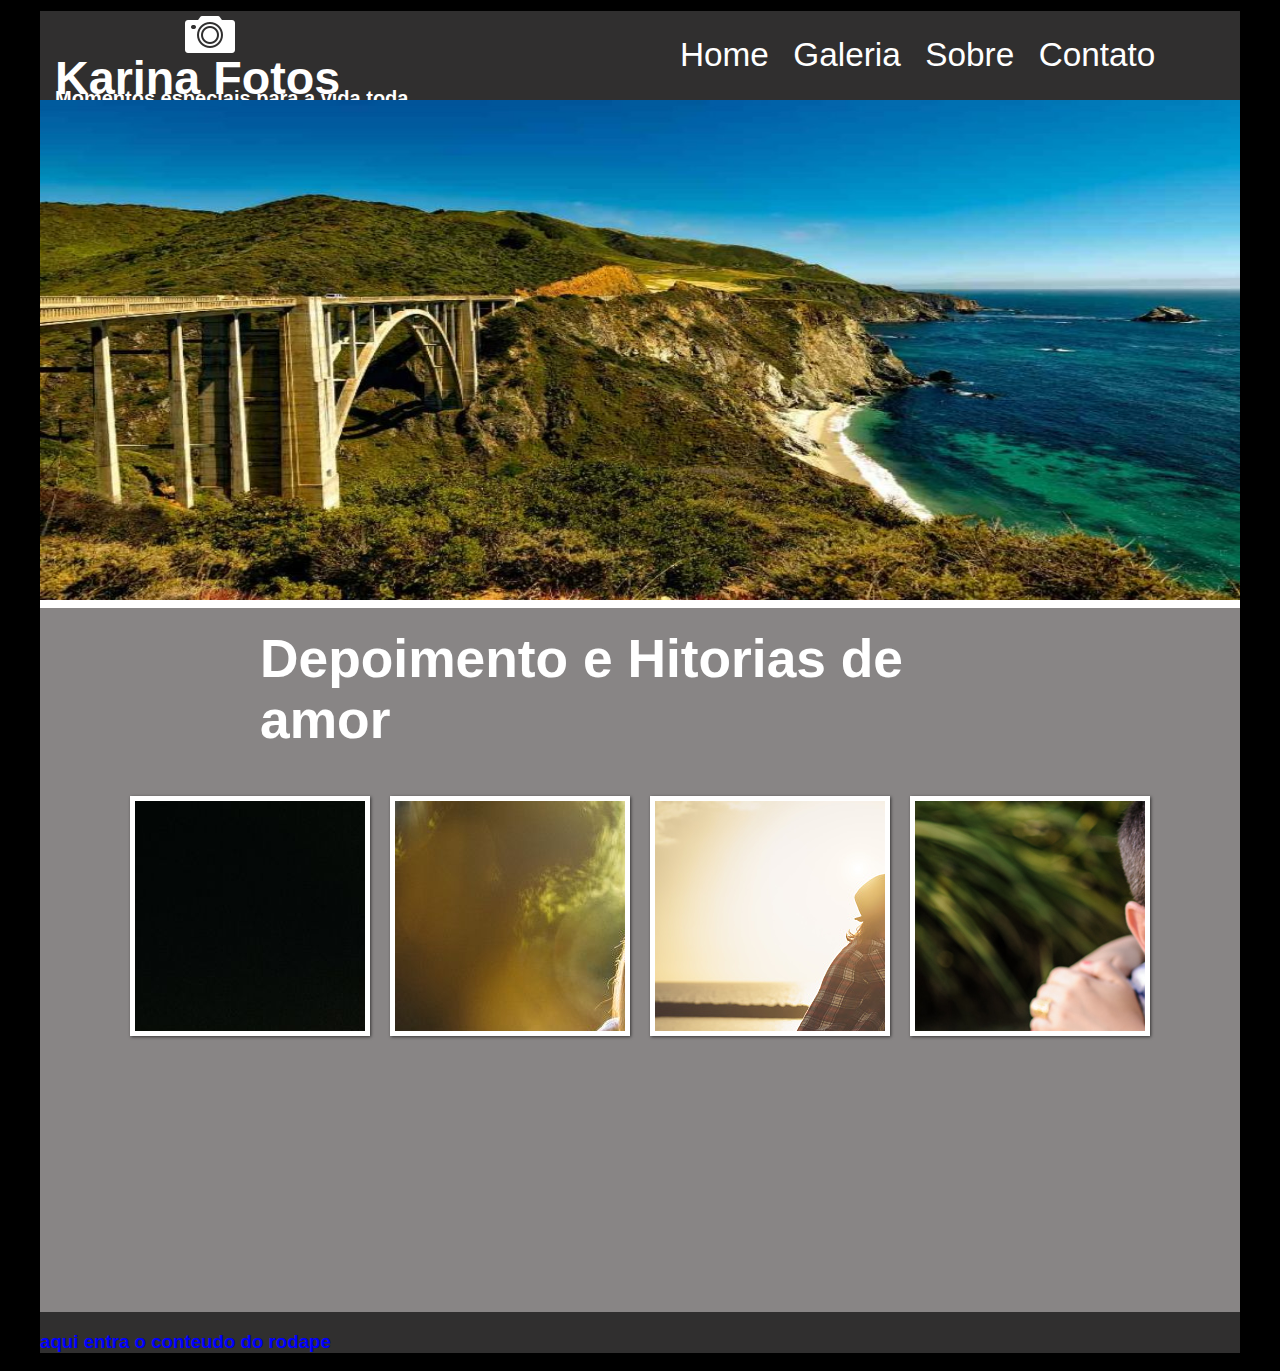
==== SITE/index.html @ 213f874e "mudanca 01/02/2023" ====
<!DOCTYPE html>
<html lang="pt-br">
<head>
    <meta charset="UTF-8">
    <meta http-equiv="X-UA-Compatible" content="IE=edge">
    <meta name="viewport" content="width=device-width, initial-scale=1.0">
    <link rel="shortcut icon" href="imagens/favicon.ico.png" type="image/x-icon">
    <title>Karina Fotos</title>
    <link rel="stylesheet" href="index.css">
</head>
<body>
    <div id="interface">
        <header id="cabecalho">
            <hgroup>
                <h1>Karina Fotos</h1>
                <h2>Momentos especiais para a vida toda</h2>
            </hgroup>
        <div id="menu">
            <nav>
                <ul class="menu1">
                    <li><a>Home</a></li>
                    <li><a>Galeria</a></li>
                    <li><a>Sobre</a></li>
                    <li><a>Contato</a></li>
                </ul>
            </nav>
        </div>
        </header>
        <div id="banner">
            <figure class="fotolegenda">
                <img src="imagens/ponte.jpg" alt="paisagem">
                <figcaption>
                    <h1>Conheça  o nosso trabalho</h1>
                </figcaption>
            </figure>
        </div>
        <div id="conteudos">
            <h1>Depoimento e Hitorias de amor</h1>
            <ul id="depoimentos">
                <li id="foto1"><span>Casal 1</span></li>
                <li id="foto2"><span>Casal 2</span></li>
                <li id="foto3"><span>Casal 3</span></li>
                <li id="foto4"><span>Casal 4</span></li>
            </ul>
        </div>

        <footer id="rodape">
            <h3>aqui entra o conteudo do rodape</h3>
        </footer>    
    </div>
</body>
</html>
---- SITE/index.css ----
@charset "utf-8";
body {
/*estilo de fontes*/

    font-family: 'Lucida Sans', 'Lucida Sans Regular', 'Lucida Grande', 'Lucida Sans Unicode', Geneva, Verdana, sans-serif;
    background-color: black;
    color: blue;
}

/*CONFIGURACAO DA INTERFACE*/
div#interface {

    width: 1200px;
    margin: -20px auto 10px auto;
    background-color: rgba(158, 155, 155, 0.3);
    box-shadow: 0px 0px 10px rgb(0, 0, 0);

}

/*CONFIGURACAO DO CABEÇALHO*/
header#cabecalho {
    background: url(../SITE/imagens/camera\ branca.png);
    background-repeat: no-repeat;
    background-position-x: 145px;
    margin: 0px;

}

header#cabecalho h1 {
    color: white;
    font-size: 35pt;
    font-family: 'segoe script', sans-serif;
    padding-top: 40px;
    margin-left: 15px;
}
header#cabecalho h2 {
    color: white;
    font-size: 15pt;
    font-family: 'papyrus', sans-serif;
    margin-top: -50px;
    margin-left: 15px;
}

/*CONFIGURACAO DOS MENUS*/

.menu1 {
    list-style: none;
    margin: 0px;
    margin-left: 580px;
    margin-top: -90px;
}

.menu1 li {
    position: relative;
    display: inline-block;
}

.menu1 li a {
    color: white;
    text-decoration: none;
    display: block;
    margin-left: 20px;
    font-family: 'papyrus', sans-serif;
    font-size: 25pt;
}

.menu1 li a:hover {
    text-decoration: underline;
    color: blue;
}

/* CONFIGURACAO DA DIV BANNER */

div#banner {
    margin: 0%;
    height: 510px;
    border-bottom: 8px solid white;
}

/* CONFGIRACAO DA FOTO DE BANNER */

figure.fotolegenda {
    position: relative;
}

figure.fotolegenda img {
    width: 1200px;
    height: 500px;
    margin-left: -40px;
    margin-top: 10px;
}

figure.fotolegenda figcaption {
    opacity: 0;
    position: absolute;
    top: 0px;
    background-color: rgba(0, 0, 0, 0.4);
    color: white;
    width: 1200px;
    height: 500px;
    margin-top: 10px;
    margin-left: -40px;
    padding: 10px;
    box-sizing: border-box;
    transition: opacity 1s;
    text-align: center;
    font-size: 30pt;
    padding-top: 150px;
}

figure.fotolegenda:hover figcaption {
    opacity: 1;
}

/* CONFIGURACAO DA DIV CONTEUDOS */

div#conteudos {
    color: white;
    font-family: 'papyrus', sans-serif;
    background-color: rgb(136, 133, 133);
    padding: 250px;

}

div#conteudos h1 {
    font-size: 40pt;
    margin-top: -230px;
    margin-left: -30px;
}
/* CONFIGURACAO DO ALBUM DE DEPOIMENTOS */

ul#depoimentos {
    width: 1100px;
    margin-left: -210px;
    overflow: hidden;
    list-style: none;
}

ul#depoimentos li {
    float: left;
    width: 230px;
    height: 230px;
    margin: 10px;
    border: 5px solid white;
    background-color: white;
    box-shadow: 1px 1px 3px rgba(0, 0, 0, 0.6);
}

ul#depoimentos li span {
    opacity: 0;
    transition: opacity 1s;
    background-color: rgba(0, 0, 0, 0.4);
    text-align: center;
    margin-left: 80px;
    margin-top: 80px;
}
ul#depoimentos li:hover span {
    opacity: 1;
}

ul#depoimentos li#foto1 {
    background: url(../SITE/imagens/casal1.jpg) no-repeat;

}

ul#depoimentos li#foto2 {
    background: url(../SITE/imagens/casal2.jpg) no-repeat;

}

ul#depoimentos li#foto3 {
    background: url(../SITE/imagens/casal3.jpg) no-repeat;
}

ul#depoimentos li#foto4 {
    background: url(../SITE/imagens/casal4.jpg) no-repeat;
}
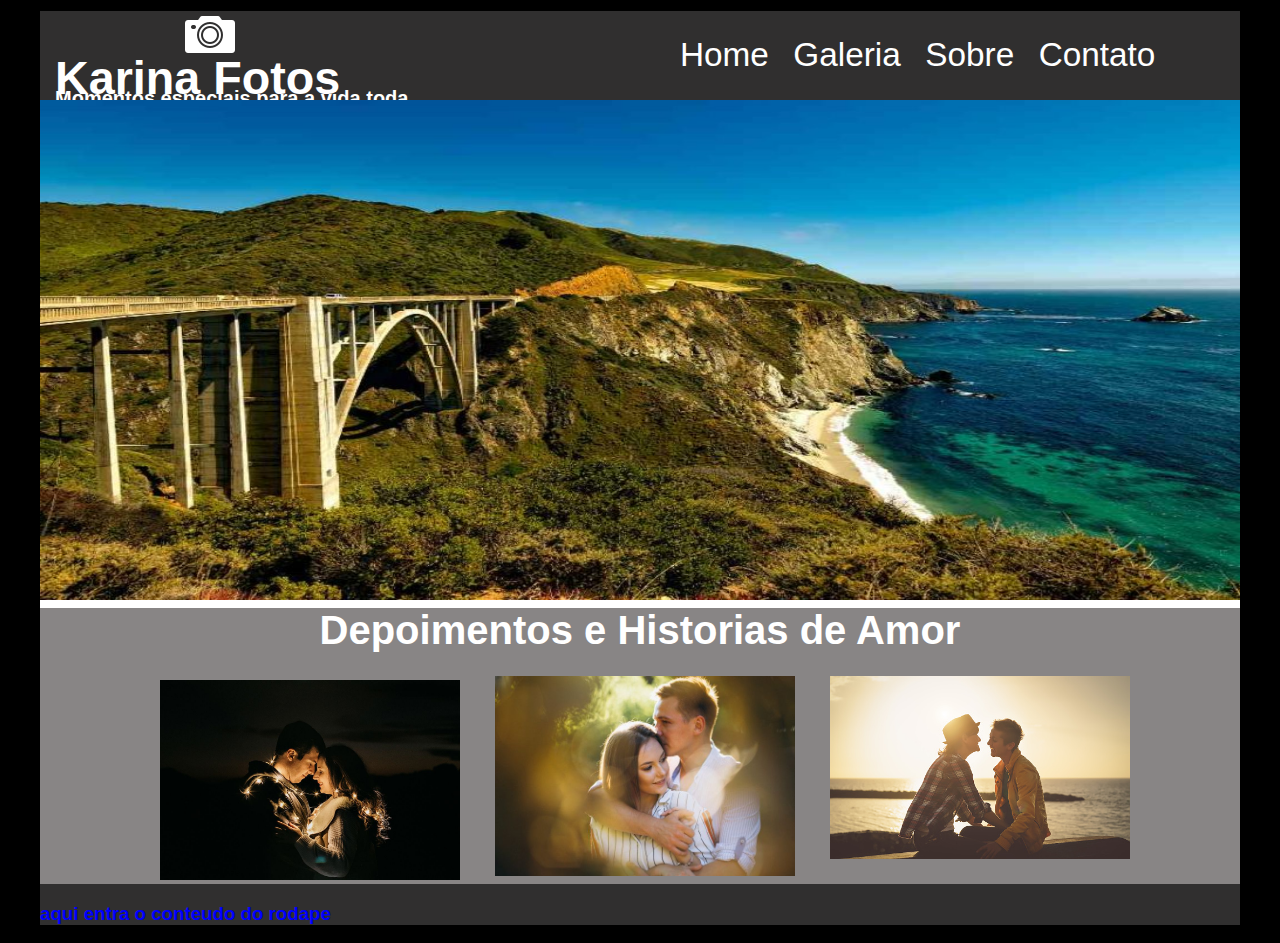
==== commit 7d8ae3b9: "mudanca nova" ====
--- a/SITE/index.html
+++ b/SITE/index.html
@@ -35,13 +35,27 @@
             </figure>
         </div>
         <div id="conteudos">
-            <h1>Depoimento e Hitorias de amor</h1>
-            <ul id="depoimentos">
-                <li id="foto1"><span>Casal 1</span></li>
-                <li id="foto2"><span>Casal 2</span></li>
-                <li id="foto3"><span>Casal 3</span></li>
-                <li id="foto4"><span>Casal 4</span></li>
-            </ul>
+            <div id="depoimentos">
+                <h1>Depoimentos e Historias de Amor</h1>
+                <figure class="casal1">
+                    <img src="imagens/casal1.jpg" alt="casais">
+                    <figcaption>
+                        <h3>Maria e José</h3>
+                    </figcaption>
+                </figure>
+                <figure class="casal2">
+                    <img src="imagens/casal2.jpg" alt="casais">
+                    <figcaption>
+                        <h3>Pedro e Joana</h3>
+                    </figcaption>
+                </figure>
+                <figure class="casal3">
+                    <img src="imagens/casal3.jpg" alt="casais">
+                    <figcaption>
+                        <h3>Mario e Joaquina</h3>
+                    </figcaption>
+                </figure>
+            </div>
         </div>
 
         <footer id="rodape">
--- a/SITE/index.css
+++ b/SITE/index.css
@@ -118,61 +118,111 @@
     color: white;
     font-family: 'papyrus', sans-serif;
     background-color: rgb(136, 133, 133);
-    padding: 250px;
 
 }
 
 div#conteudos h1 {
-    font-size: 40pt;
-    margin-top: -230px;
-    margin-left: -30px;
+    text-align: center;
+    font-size: 30pt;
+    margin-top: 0;
 }
 /* CONFIGURACAO DO ALBUM DE DEPOIMENTOS */
-
-ul#depoimentos {
-    width: 1100px;
-    margin-left: -210px;
-    overflow: hidden;
-    list-style: none;
-}
-
-ul#depoimentos li {
-    float: left;
-    width: 230px;
-    height: 230px;
-    margin: 10px;
-    border: 5px solid white;
-    background-color: white;
-    box-shadow: 1px 1px 3px rgba(0, 0, 0, 0.6);
-}
-
-ul#depoimentos li span {
-    opacity: 0;
-    transition: opacity 1s;
-    background-color: rgba(0, 0, 0, 0.4);
-    text-align: center;
+/*casal1*/
+figure.casal1 {
+    position: relative;
+}
+
+figure.casal1 img {
+    width: 300px;
     margin-left: 80px;
-    margin-top: 80px;
-}
-ul#depoimentos li:hover span {
-    opacity: 1;
-}
-
-ul#depoimentos li#foto1 {
-    background: url(../SITE/imagens/casal1.jpg) no-repeat;
-
-}
-
-ul#depoimentos li#foto2 {
-    background: url(../SITE/imagens/casal2.jpg) no-repeat;
-
-}
-
-ul#depoimentos li#foto3 {
-    background: url(../SITE/imagens/casal3.jpg) no-repeat;
-}
-
-ul#depoimentos li#foto4 {
-    background: url(../SITE/imagens/casal4.jpg) no-repeat;
-}
-
+}
+
+figure.casal1 figcaption {
+    opacity: 0;
+    position: absolute;
+    top: 0px;
+    background-color: rgba(0, 0, 0, 0.4);
+    color: white;
+    width: 300px;
+    height: 200px;
+    margin-top: 0px;
+    margin-left: 80px;
+    padding: auto;
+    box-sizing: border-box;
+    transition: opacity 1s;
+    text-align: center;
+    font-size: 20pt;
+    padding-top: 50px;
+}
+
+figure.casal1:hover figcaption {
+    opacity: 1;
+}
+
+/*casal2*/
+
+figure.casal2 {
+    position: absolute;
+    margin-top: -224px;
+    margin-left: 455px;
+}
+
+figure.casal2 img {
+    width: 300px;
+}
+
+figure.casal2 figcaption {
+    opacity: 0;
+    position: absolute;
+    top: 0px;
+    background-color: rgba(0, 0, 0, 0.4);
+    color: white;
+    width: 300px;
+    height: 200px;
+    margin-top: 0px;
+    margin-left: 0px;
+    padding: auto;
+    box-sizing: border-box;
+    transition: opacity 1s;
+    text-align: center;
+    font-size: 20pt;
+    padding-top: 50px;
+}
+
+figure.casal2:hover figcaption {
+    opacity: 1;
+}
+
+/*casal3*/
+
+figure.casal3 {
+    position: absolute;
+    margin-top: -224px;
+    margin-left: 790px;
+}
+
+figure.casal3 img {
+    width: 300px;
+}
+
+figure.casal3 figcaption {
+    opacity: 0;
+    position: absolute;
+    top: 0px;
+    background-color: rgba(0, 0, 0, 0.4);
+    color: white;
+    width: 300px;
+    height: 200px;
+    margin-top: 0px;
+    margin-left: 0px;
+    padding: auto;
+    box-sizing: border-box;
+    transition: opacity 1s;
+    text-align: center;
+    font-size: 20pt;
+    padding-top: 50px;
+}
+
+figure.casal3:hover figcaption {
+    opacity: 1;
+}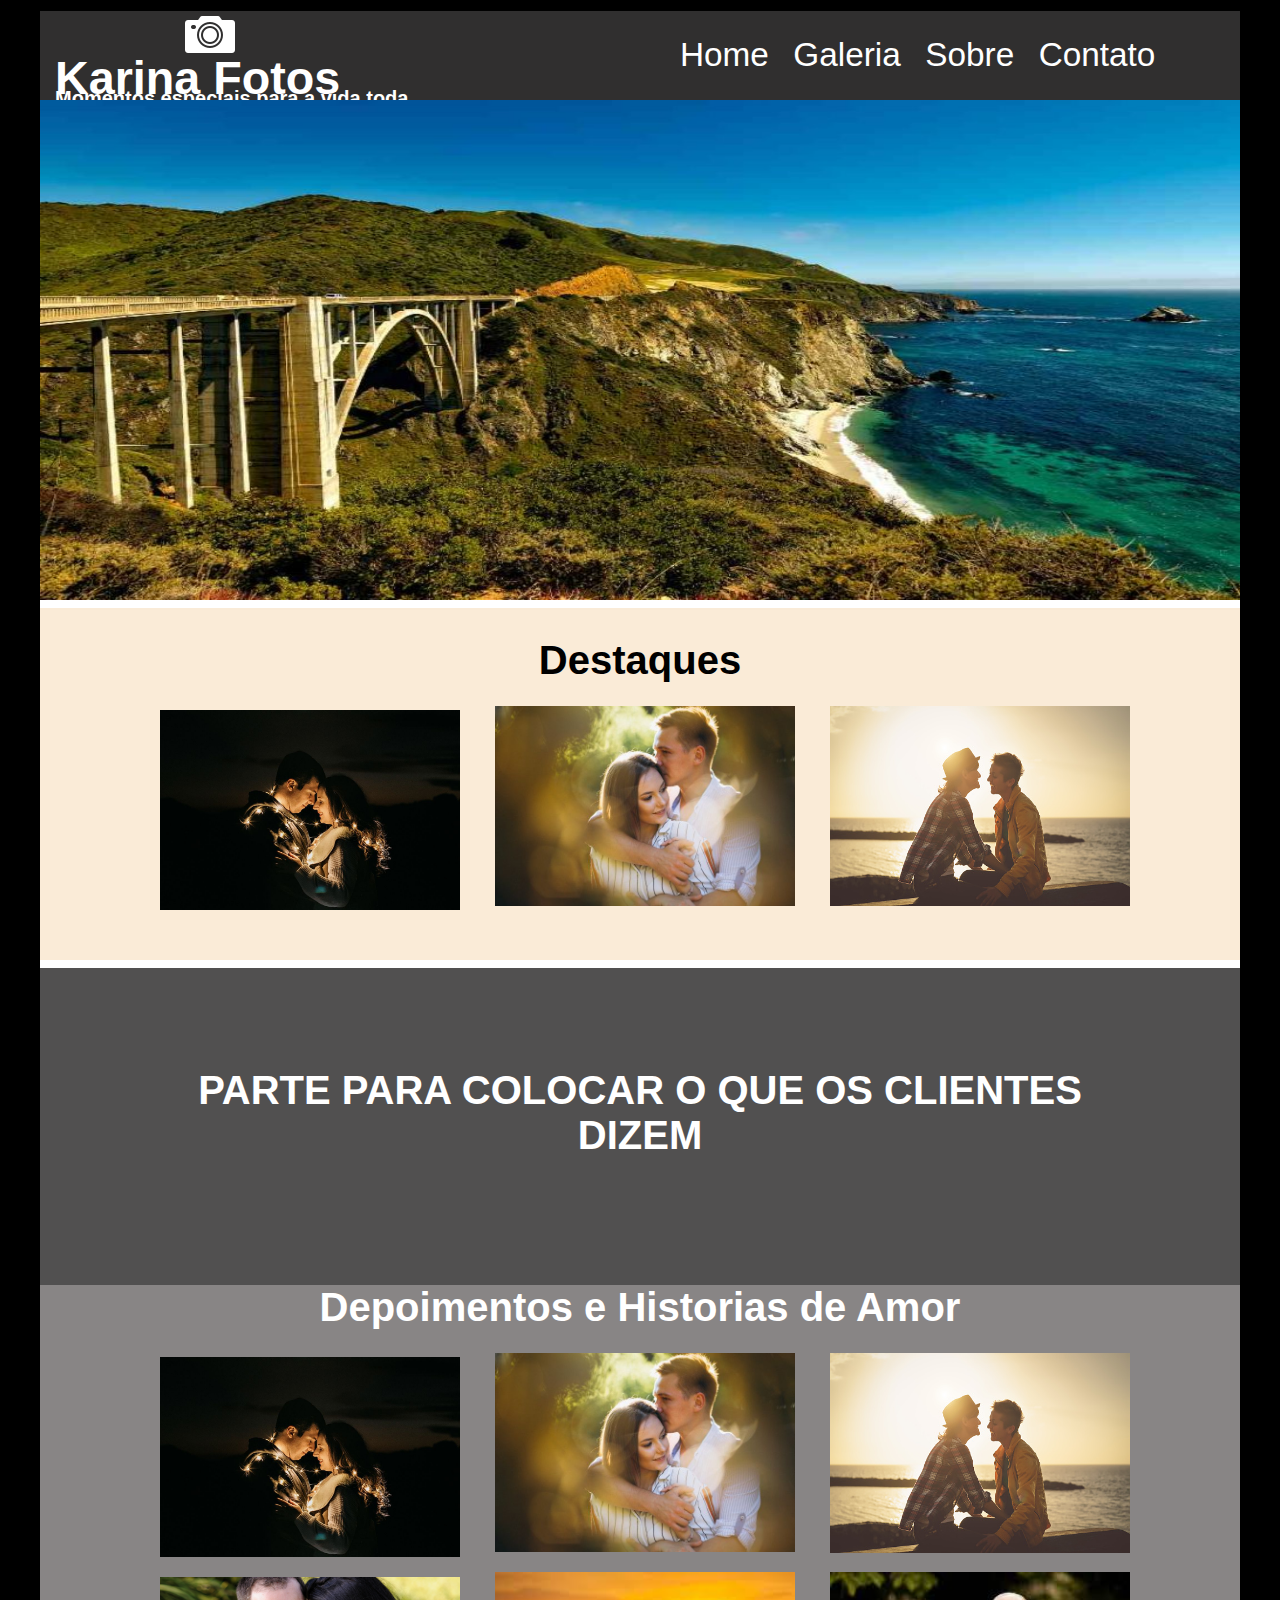
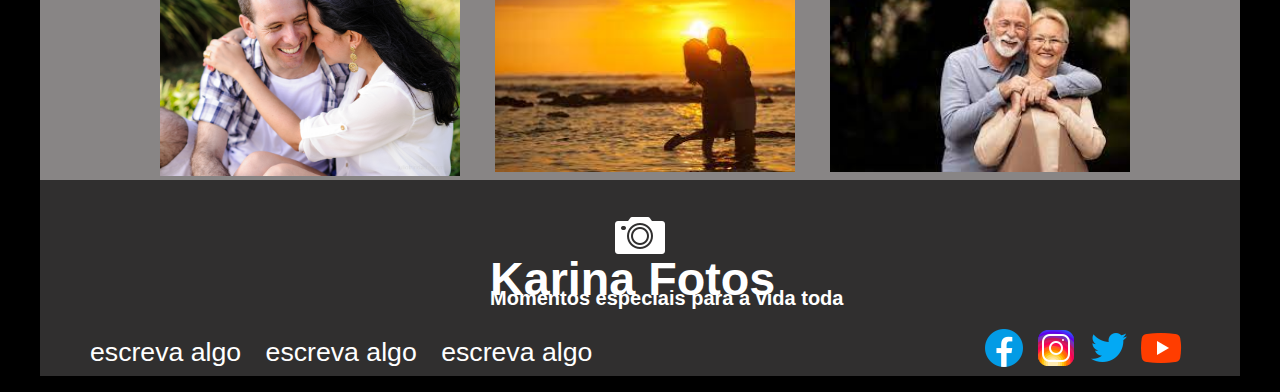
==== commit e2498270: "atualizacao 02/02/2023" ====
--- a/SITE/index.html
+++ b/SITE/index.html
@@ -35,12 +35,43 @@
             </figure>
         </div>
         <div id="conteudos">
+            <div id="destaques">
+                <h1>Destaques</h1>
+                <figure class="casal1">
+                    <img src="imagens/casal1.jpg" alt="casal1">
+                    <figcaption>
+                        <a href="casal1.html"><h3>Maria e José</h3></a>
+                    </figcaption>
+                </figure>
+                <figure class="casal2">
+                    <img src="imagens/casal2.jpg" alt="casais">
+                    <figcaption>
+                        <h3>Pedro e Joana</h3>
+                    </figcaption>
+                </figure>
+                <figure class="casal3">
+                    <img src="imagens/casal3.jpg" alt="casais">
+                    <figcaption>
+                        <h3>Mario e Joaquina</h3>
+                    </figcaption>
+            </div>
+            <div id="clientesfalam">
+
+
+
+                    <h1>PARTE PARA COLOCAR O QUE OS CLIENTES DIZEM</h1>
+
+
+
+
+
+            </div>
             <div id="depoimentos">
                 <h1>Depoimentos e Historias de Amor</h1>
                 <figure class="casal1">
-                    <img src="imagens/casal1.jpg" alt="casais">
+                    <img src="imagens/casal1.jpg" alt="casal1">
                     <figcaption>
-                        <h3>Maria e José</h3>
+                        <a href="casal1.html"><h3>Maria e José</h3></a>
                     </figcaption>
                 </figure>
                 <figure class="casal2">
@@ -55,12 +86,48 @@
                         <h3>Mario e Joaquina</h3>
                     </figcaption>
                 </figure>
+                <figure class="casal4">
+                    <img src="imagens/casal4.jpg" alt="casal1">
+                    <figcaption>
+                        <h3>Mariana e João</h3>
+                    </figcaption>
+                </figure>
+                <figure class="casal5">
+                    <img src="imagens/casal5.jpg" alt="casais">
+                    <figcaption>
+                        <h3>Adriana e Carlos</h3>
+                    </figcaption>
+                </figure>
+                <figure class="casal6">
+                    <img src="imagens/casal6.jpg" alt="casais">
+                    <figcaption>
+                        <h3>Antonio e Rosa</h3>
+                    </figcaption>
+                </figure>
             </div>
         </div>
-
-        <footer id="rodape">
-            <h3>aqui entra o conteudo do rodape</h3>
-        </footer>    
+        <div id="menurodape">
+            <nav id="navrodapé"></nav>
+                <footer id="rodapé">
+                    <hgroup>
+                        <h1>Karina Fotos</h1>
+                        <h2>Momentos especiais para a vida toda</h2>
+                    </hgroup>
+                    <ul id="rodapé1">
+                        <li><a href="#">escreva algo</a></li>
+                        <li><a href="#">escreva algo</a></li>
+                        <li><a href="#">escreva algo</a></li>
+                    </ul>
+                    <ul id="sociais">
+                        <a href="https://www.facebook.com/" target="_blank"><img id="face" src="imagens/facebook.png"  alt="facebook"></a>
+                        <a href="https://www.instagram.com/" target="_blank"><img src="imagens/instagram.png" alt="instagram"></a>
+                        <a href="https://www.twitter.com/" target="_blank"><img src="imagens/icons8-twitter-48.png" alt="twitter"></a>
+                        <a href="https://www.youtube.com/" target="_blank"><img src="imagens/youtube.png" alt="youtube"></a>
+                    </ul>
+        
+                </footer>
+            </nav>
+        </div>    
     </div>
 </body>
 </html>
--- a/SITE/index.css
+++ b/SITE/index.css
@@ -126,6 +126,131 @@
     font-size: 30pt;
     margin-top: 0;
 }
+
+/*CONFIGURACAO DOS DESTAQUES*/
+
+div#destaques {
+    background-color: antiquewhite;
+    padding-top: 30px;
+    padding-bottom: 30px;
+    margin-bottom: 30px;
+    color: black;
+    border-bottom: 8px solid white;
+}
+/*casal1*/
+figure.casal1 {
+    position: relative;
+}
+
+figure.casal1 img {
+    width: 300px;
+    margin-left: 80px;
+}
+
+figure.casal1 figcaption {
+    opacity: 0;
+    position: absolute;
+    top: 0px;
+    background-color: rgba(0, 0, 0, 0.4);
+    color: white;
+    width: 300px;
+    height: 200px;
+    margin-top: 0px;
+    margin-left: 80px;
+    padding: auto;
+    box-sizing: border-box;
+    transition: opacity 1s;
+    text-align: center;
+    font-size: 20pt;
+    padding-top: 50px;
+    
+}
+
+figure.casal1:hover figcaption {
+    opacity: 1;
+}
+
+figure.casal1 figcaption a {
+    text-decoration: none;
+    color: white;
+}
+
+/*casal2*/
+
+figure.casal2 {
+    position: absolute;
+    margin-top: -224px;
+    margin-left: 455px;
+}
+
+figure.casal2 img {
+    width: 300px;
+}
+
+figure.casal2 figcaption {
+    opacity: 0;
+    position: absolute;
+    top: 0px;
+    background-color: rgba(0, 0, 0, 0.4);
+    color: white;
+    width: 300px;
+    height: 200px;
+    margin-top: 0px;
+    margin-left: 0px;
+    padding: auto;
+    box-sizing: border-box;
+    transition: opacity 1s;
+    text-align: center;
+    font-size: 20pt;
+    padding-top: 50px;
+}
+
+figure.casal2:hover figcaption {
+    opacity: 1;
+}
+
+/*casal3*/
+
+figure.casal3 {
+    position: absolute;
+    margin-top: -224px;
+    margin-left: 790px;
+}
+
+figure.casal3 img {
+    width: 300px;
+    height: 200px;
+}
+
+figure.casal3 figcaption {
+    opacity: 0;
+    position: absolute;
+    top: 0px;
+    background-color: rgba(0, 0, 0, 0.4);
+    color: white;
+    width: 300px;
+    height: 200px;
+    margin-top: 0px;
+    margin-left: 0px;
+    padding: auto;
+    box-sizing: border-box;
+    transition: opacity 1s;
+    text-align: center;
+    font-size: 20pt;
+    padding-top: 50px;
+}
+
+figure.casal3:hover figcaption {
+    opacity: 1;
+}
+
+/* CONFIGURACAO DO QUE OS CLIENTES FALAM */
+div#clientesfalam {
+    background-color: rgba(0, 0, 0, 0.4);
+    padding: 100px;
+    margin-top: -30px;
+}
+
 /* CONFIGURACAO DO ALBUM DE DEPOIMENTOS */
 /*casal1*/
 figure.casal1 {
@@ -153,10 +278,16 @@
     text-align: center;
     font-size: 20pt;
     padding-top: 50px;
+    
 }
 
 figure.casal1:hover figcaption {
     opacity: 1;
+}
+
+figure.casal1 figcaption a {
+    text-decoration: none;
+    color: white;
 }
 
 /*casal2*/
@@ -203,6 +334,7 @@
 
 figure.casal3 img {
     width: 300px;
+    height: 200px;
 }
 
 figure.casal3 figcaption {
@@ -225,4 +357,164 @@
 
 figure.casal3:hover figcaption {
     opacity: 1;
-}+}
+
+/*casal4*/
+
+figure.casal4 {
+    position: relative;
+}
+
+figure.casal4 img {
+    width: 300px;
+    margin-left: 80px;
+}
+
+figure.casal4 figcaption {
+    opacity: 0;
+    position: absolute;
+    top: 0px;
+    background-color: rgba(0, 0, 0, 0.4);
+    color: white;
+    width: 300px;
+    height: 200px;
+    margin-top: 0px;
+    margin-left: 80px;
+    padding: auto;
+    box-sizing: border-box;
+    transition: opacity 1s;
+    text-align: center;
+    font-size: 20pt;
+    padding-top: 50px;
+    
+}
+
+figure.casal4:hover figcaption {
+    opacity: 1;
+}
+
+figure.casal4 figcaption a {
+    text-decoration: none;
+    color: white;
+}
+
+/*casal5*/
+
+figure.casal5 {
+    position: absolute;
+    margin-top: -224px;
+    margin-left: 455px;
+}
+
+figure.casal5 img {
+    width: 300px;
+    height: 200px;
+}
+
+figure.casal5 figcaption {
+    opacity: 0;
+    position: absolute;
+    top: 0px;
+    background-color: rgba(0, 0, 0, 0.4);
+    color: white;
+    width: 300px;
+    height: 200px;
+    margin-top: 0px;
+    margin-left: 0px;
+    padding: auto;
+    box-sizing: border-box;
+    transition: opacity 1s;
+    text-align: center;
+    font-size: 20pt;
+    padding-top: 50px;
+}
+
+figure.casal5:hover figcaption {
+    opacity: 1;
+}
+
+/*casal6*/
+
+figure.casal6 {
+    position: absolute;
+    margin-top: -224px;
+    margin-left: 790px;
+}
+
+figure.casal6 img {
+    width: 300px;
+    height: 200px;
+}
+
+figure.casal6 figcaption {
+    opacity: 0;
+    position: absolute;
+    top: 0px;
+    background-color: rgba(0, 0, 0, 0.4);
+    color: white;
+    width: 300px;
+    height: 200px;
+    margin-top: 0px;
+    margin-left: 0px;
+    padding: auto;
+    box-sizing: border-box;
+    transition: opacity 1s;
+    text-align: center;
+    font-size: 20pt;
+    padding-top: 50px;
+}
+
+figure.casal6:hover figcaption {
+    opacity: 1;
+}
+
+/*CONFIGURACAO DO RODAPE*/
+footer#rodapé {
+    background: url(../SITE/imagens/camera\ branca.png);
+    background-repeat: no-repeat;
+    background-position-x: center;
+    margin: 0px;
+
+}
+
+footer#rodapé h1 {
+    color: white;
+    font-size: 35pt;
+    font-family: 'segoe script', sans-serif;
+    padding-top: 40px;
+    margin-left: 450px;
+}
+footer#rodapé h2 {
+    color: white;
+    font-size: 15pt;
+    font-family: 'papyrus', sans-serif;
+    margin-top: -50px;
+    margin-left: 450px;
+}
+
+
+footer#rodapé ul#rodapé1 {
+    list-style: none;
+
+}
+footer#rodapé ul#rodapé1 li {
+    position: relative;
+    display: inline-block;
+    padding: 10px;
+}
+footer#rodapé ul#rodapé1 li a {
+    text-decoration: none;
+    color: white;
+    font-family: 'papyrus', sans-serif;
+    font-size: 20pt;
+}
+footer#rodapé ul#rodapé1 li a:hover {
+    text-decoration: underline;
+}
+
+footer#rodapé ul#sociais{
+    position: relative;
+    margin-left: 900px;
+    margin-top: -70px;
+
+}
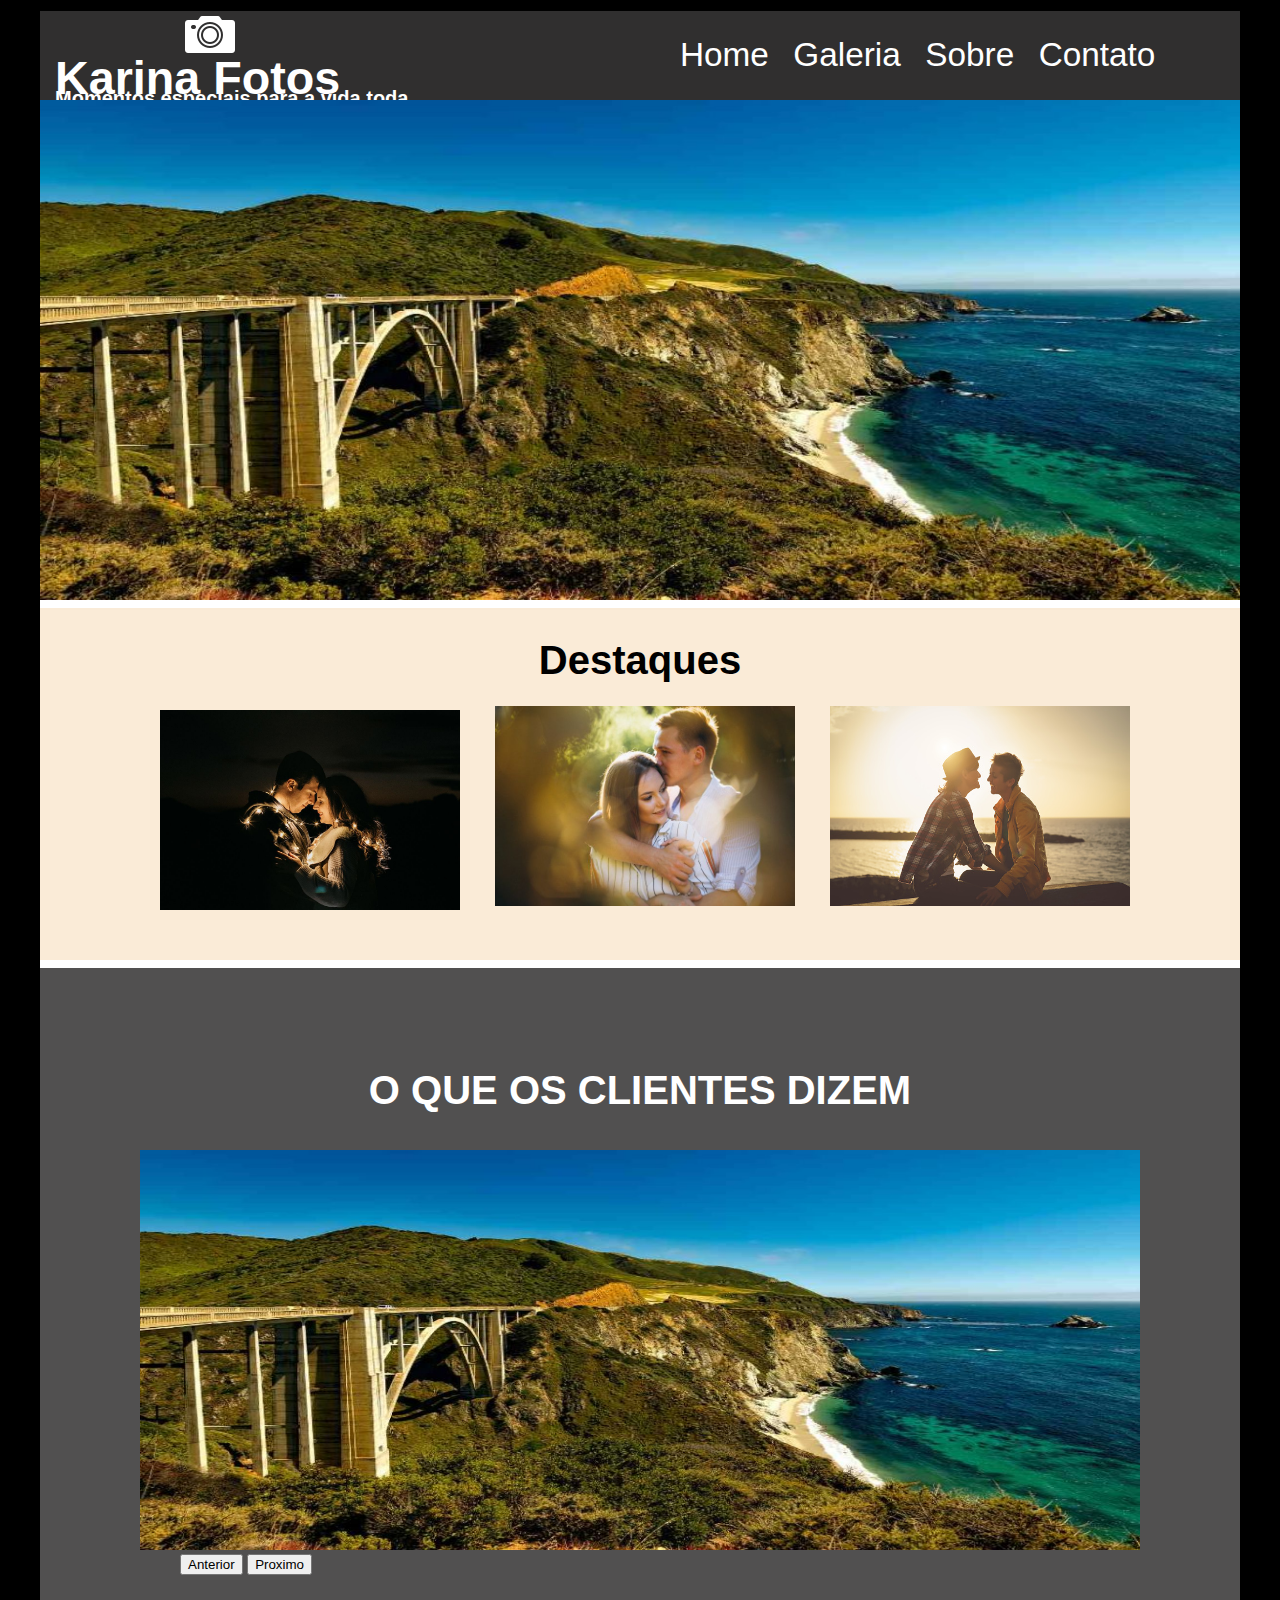
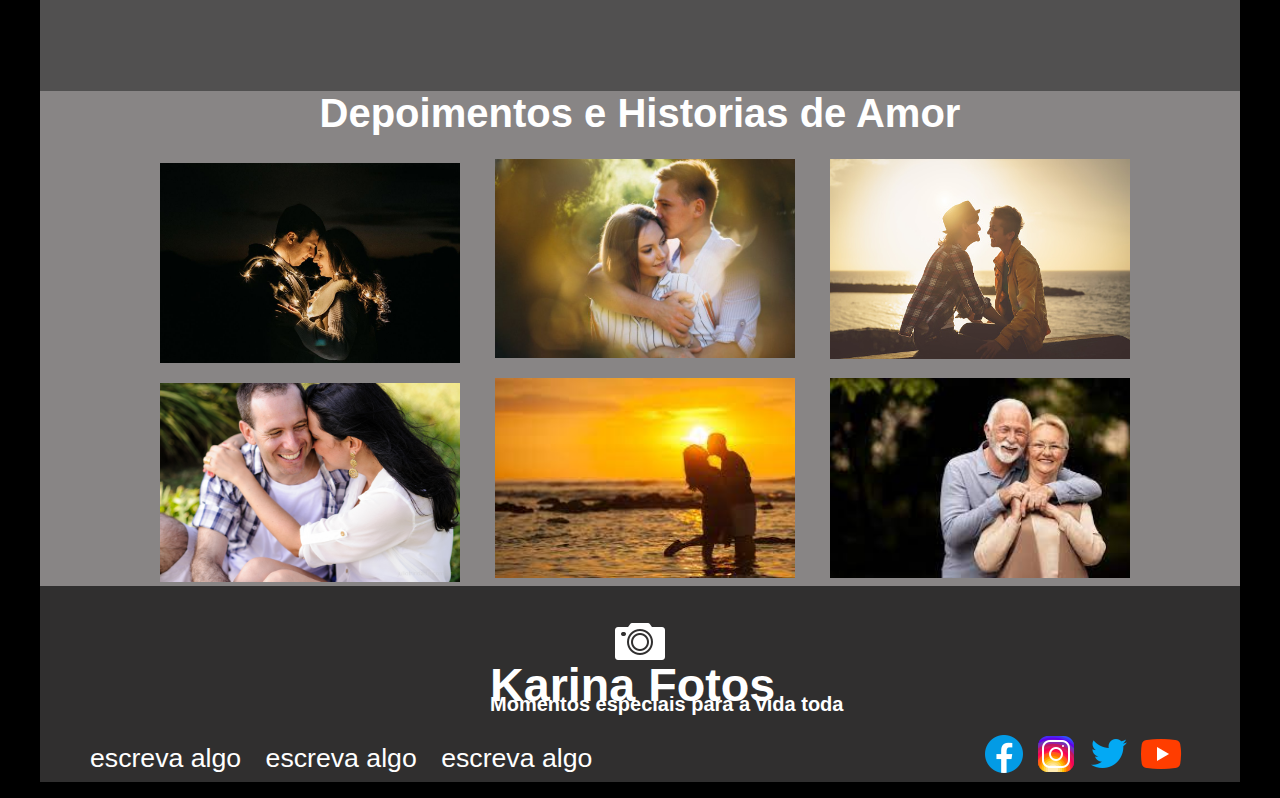
==== commit a8d5f3a2: "mudanca 28/02/2022" ====
--- a/SITE/index.html
+++ b/SITE/index.html
@@ -33,6 +33,7 @@
                     <h1>Conheça  o nosso trabalho</h1>
                 </figcaption>
             </figure>
+            
         </div>
         <div id="conteudos">
             <div id="destaques">
@@ -59,12 +60,17 @@
 
 
 
-                    <h1>PARTE PARA COLOCAR O QUE OS CLIENTES DIZEM</h1>
+                    <h1>O QUE OS CLIENTES DIZEM</h1>
+                    <figure class="fotodepoimentos">
+                    <img src="imagens/ponte.jpg" alt="paisagem">
+                    <figcaption>
+                        
+                    </figcaption>
+                    <input type="button" value="Anterior">
+                    <input type="button" value="Proximo">
+                </figure>
 
-
-
-
-
+                    
             </div>
             <div id="depoimentos">
                 <h1>Depoimentos e Historias de Amor</h1>
--- a/SITE/index.css
+++ b/SITE/index.css
@@ -251,6 +251,39 @@
     margin-top: -30px;
 }
 
+figure.fotodepoimentos {
+    position: relative;
+}
+
+figure.fotodepoimentos img {
+    width: 1000px;
+    height: 400px;
+    margin-left: -40px;
+    margin-top: 10px;
+}
+
+figure.fotodepoimentos figcaption {
+    opacity: 0;
+    position: absolute;
+    top: 0px;
+    background-color: rgba(0, 0, 0, 0.4);
+    color: white;
+    width: 1000px;
+    height: 400px;
+    margin-top: 10px;
+    margin-left: -40px;
+    padding: 10px;
+    box-sizing: border-box;
+    transition: opacity 1s;
+    padding-top: 150px;
+}
+
+figure.fotodepoimentos:hover figcaption {
+    opacity: 1;
+}
+
+
+
 /* CONFIGURACAO DO ALBUM DE DEPOIMENTOS */
 /*casal1*/
 figure.casal1 {
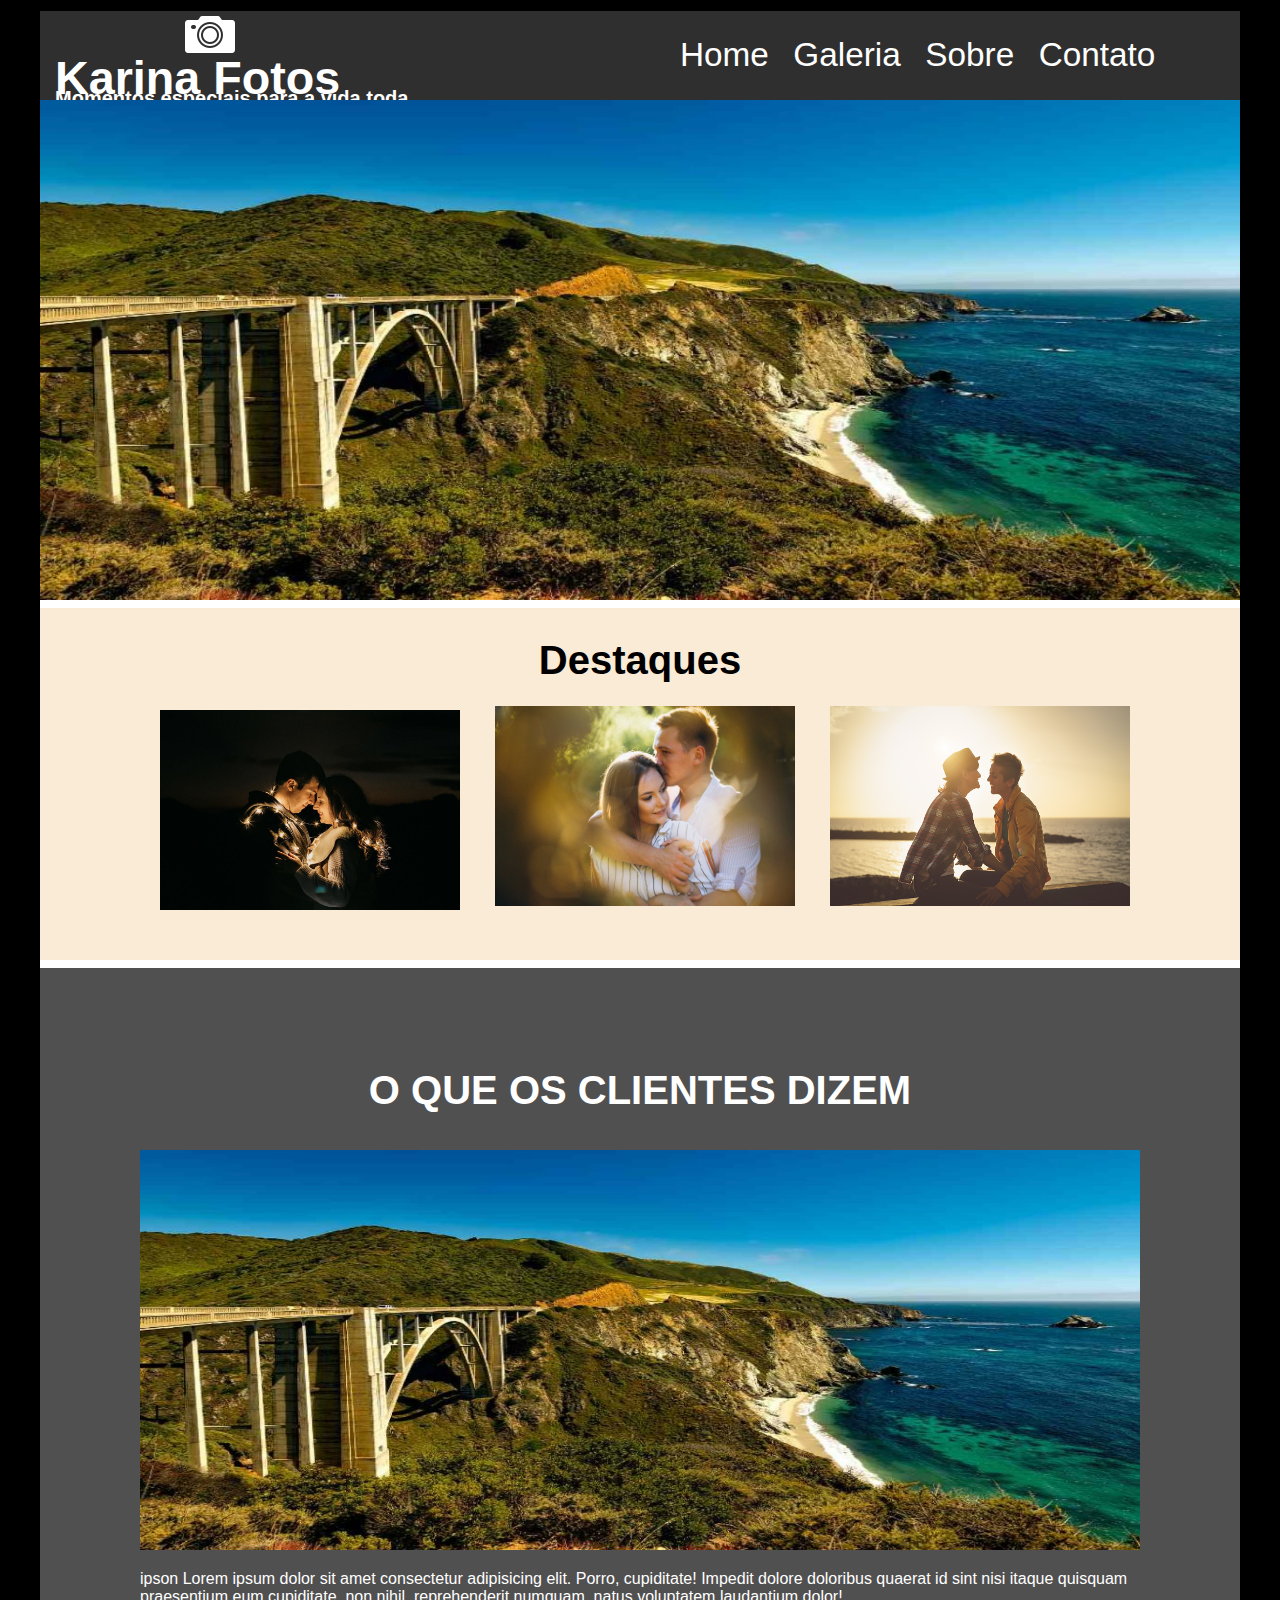
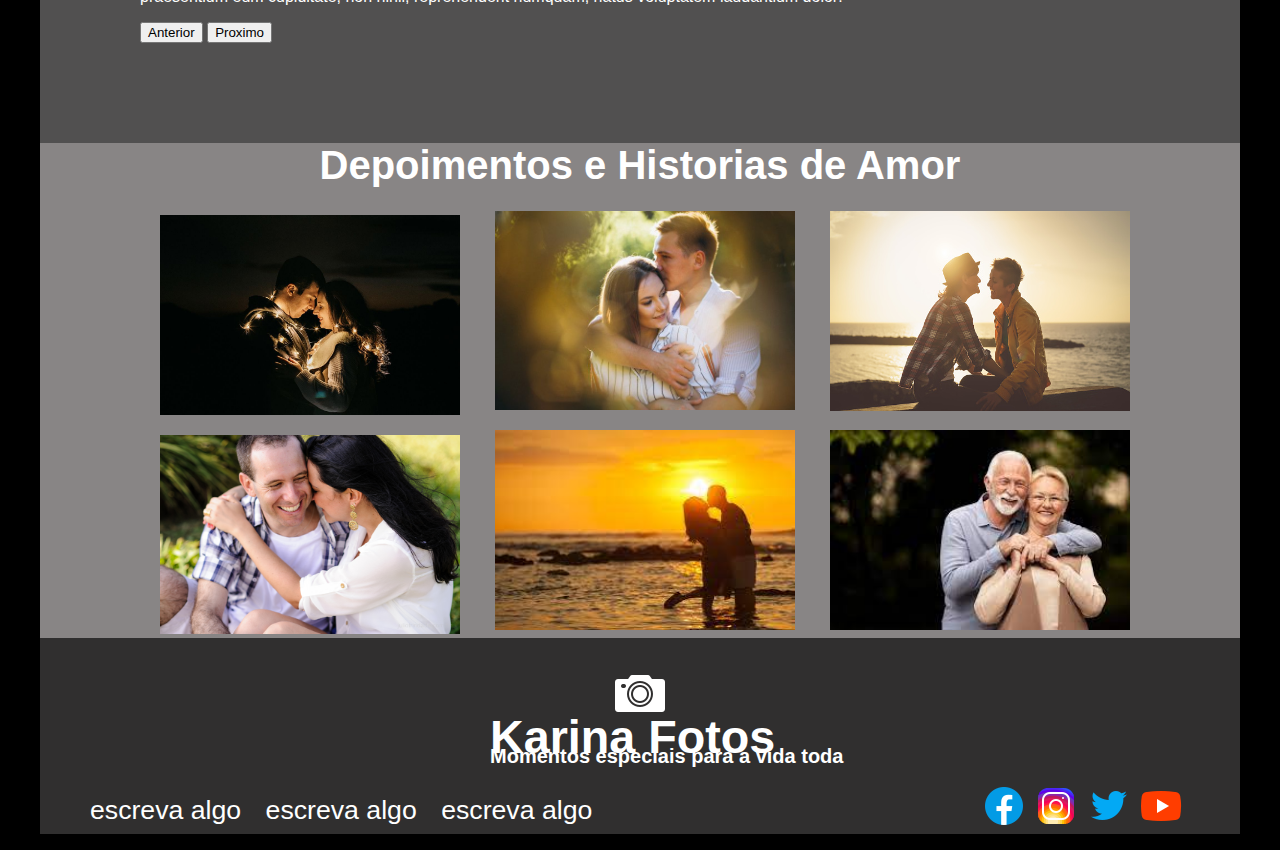
==== commit 7c9143fd: "nova mudança 28/02/2023" ====
--- a/SITE/index.html
+++ b/SITE/index.html
@@ -19,7 +19,7 @@
             <nav>
                 <ul class="menu1">
                     <li><a>Home</a></li>
-                    <li><a>Galeria</a></li>
+                    <li><a href="galeria.html">Galeria</a></li>
                     <li><a>Sobre</a></li>
                     <li><a>Contato</a></li>
                 </ul>
@@ -66,9 +66,11 @@
                     <figcaption>
                         
                     </figcaption>
-                    <input type="button" value="Anterior">
-                    <input type="button" value="Proximo">
+                    
                 </figure>
+                <p>ipson Lorem ipsum dolor sit amet consectetur adipisicing elit. Porro, cupiditate! Impedit dolore doloribus quaerat id sint nisi itaque quisquam praesentium eum cupiditate, non nihil, reprehenderit numquam, natus voluptatem laudantium dolor!</p>
+                <input id="botao1" type="button" value="Anterior">
+                <input id="botao2" type="button" value="Proximo">
 
                     
             </div>
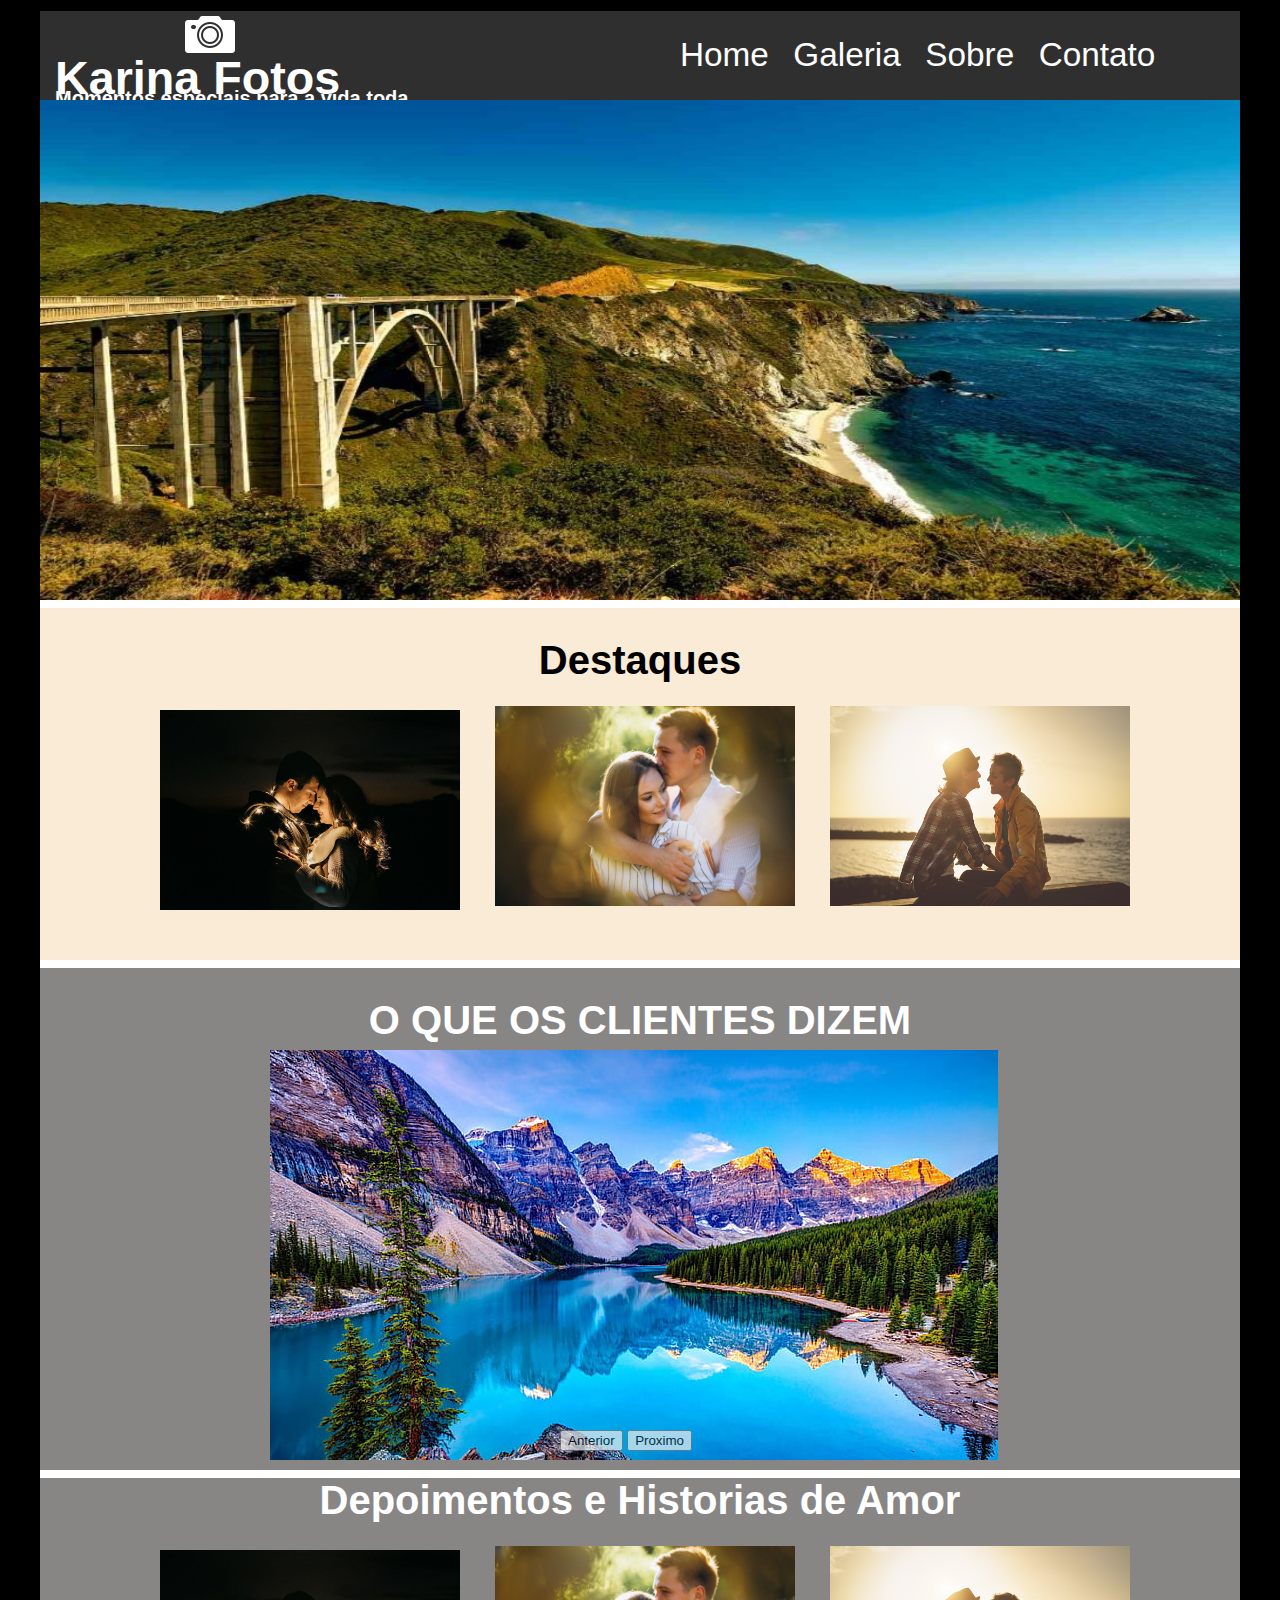
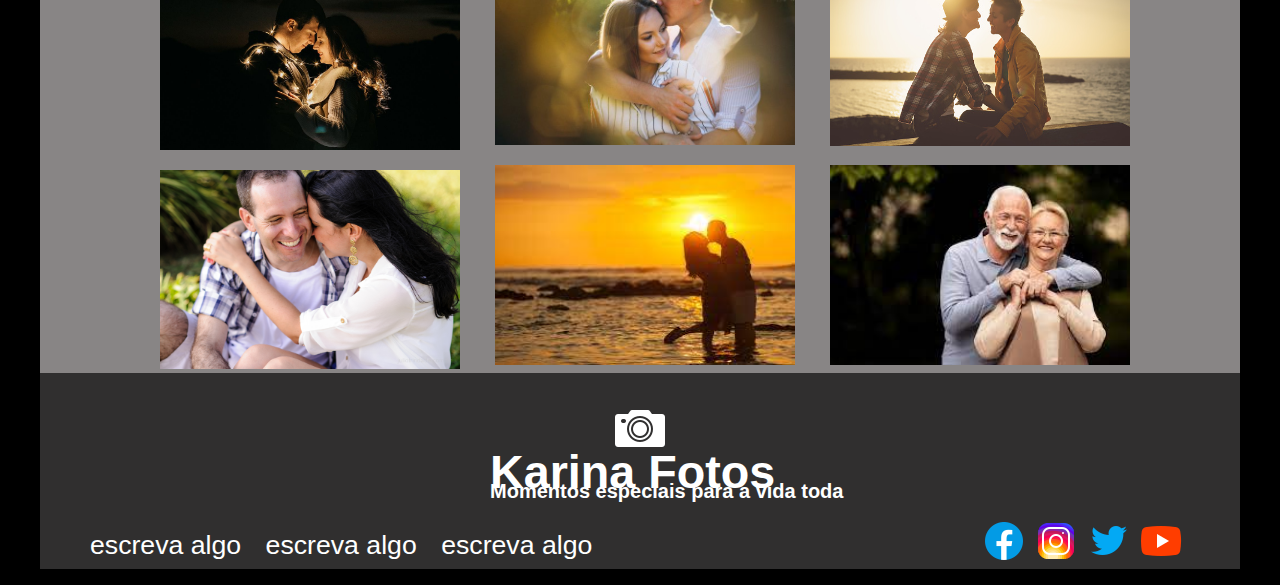
==== commit d1cbea3f: "mudança 13/03/23" ====
--- a/SITE/index.html
+++ b/SITE/index.html
@@ -7,8 +7,45 @@
     <link rel="shortcut icon" href="imagens/favicon.ico.png" type="image/x-icon">
     <title>Karina Fotos</title>
     <link rel="stylesheet" href="index.css">
+    <script language="javascript">
+        function iniciaSlider() {
+            max=3;
+            min=1;
+            fi=min;
+            carregaFoto("imagens/f1.jpg")
+        }
+        function carregaFoto(foto) {
+            document.getElementById("moldura").style.backgroundImage="URL("+foto+")";
+
+        }
+        function prox() {
+            fi++;
+            if(fi>max)(fi=min);
+            carregaFoto("imagens/f"+fi+".jpg");
+
+        }
+        function ant() {
+            fi--;
+            if(fi<min)(fi=max);
+            carregaFoto("imagens/f"+fi+".jpg");
+
+        }
+    </script>
+
+    <style>
+        #moldura{
+            width: 728px;
+            height: 410px;
+            background-color: #eeeeee;
+            transition: 2s;
+            margin-left: 230px;
+            margin-bottom: 10px;
+            margin-top: -20px;
+        }
+
+    </style>
 </head>
-<body>
+<body onload="iniciaSlider()">
     <div id="interface">
         <header id="cabecalho">
             <hgroup>
@@ -57,20 +94,11 @@
                     </figcaption>
             </div>
             <div id="clientesfalam">
-
-
-
                     <h1>O QUE OS CLIENTES DIZEM</h1>
-                    <figure class="fotodepoimentos">
-                    <img src="imagens/ponte.jpg" alt="paisagem">
-                    <figcaption>
-                        
-                    </figcaption>
-                    
-                </figure>
-                <p>ipson Lorem ipsum dolor sit amet consectetur adipisicing elit. Porro, cupiditate! Impedit dolore doloribus quaerat id sint nisi itaque quisquam praesentium eum cupiditate, non nihil, reprehenderit numquam, natus voluptatem laudantium dolor!</p>
-                <input id="botao1" type="button" value="Anterior">
-                <input id="botao2" type="button" value="Proximo">
+                <div id="moldura">    
+                    <input id="botao1" type="button" value="Anterior" onclick="ant()">
+                    <input id="botao2" type="button" value="Proximo" onclick="prox()">
+                </div>
 
                     
             </div>
--- a/SITE/index.css
+++ b/SITE/index.css
@@ -245,47 +245,21 @@
 }
 
 /* CONFIGURACAO DO QUE OS CLIENTES FALAM */
-div#clientesfalam {
-    background-color: rgba(0, 0, 0, 0.4);
-    padding: 100px;
-    margin-top: -30px;
-}
-
-figure.fotodepoimentos {
-    position: relative;
-}
-
-figure.fotodepoimentos img {
-    width: 1000px;
-    height: 400px;
-    margin-left: -40px;
-    margin-top: 10px;
-}
-
-figure.fotodepoimentos figcaption {
-    opacity: 0;
-    position: absolute;
-    top: 0px;
-    background-color: rgba(0, 0, 0, 0.4);
-    color: white;
-    width: 1000px;
-    height: 400px;
-    margin-top: 10px;
-    margin-left: -40px;
-    padding: 10px;
-    box-sizing: border-box;
-    transition: opacity 1s;
-    padding-top: 150px;
-}
-
-figure.fotodepoimentos:hover figcaption {
-    opacity: 1;
-}
-
-
+
+input#botao1 {
+    margin-left: 290px;
+    margin-top: 380px;
+    opacity: 0.7;
+}
+input#botao2 {
+    opacity: 0.7;
+}
 
 /* CONFIGURACAO DO ALBUM DE DEPOIMENTOS */
 /*casal1*/
+div#depoimentos {
+    border-top: 8px solid white;
+}
 figure.casal1 {
     position: relative;
 }
